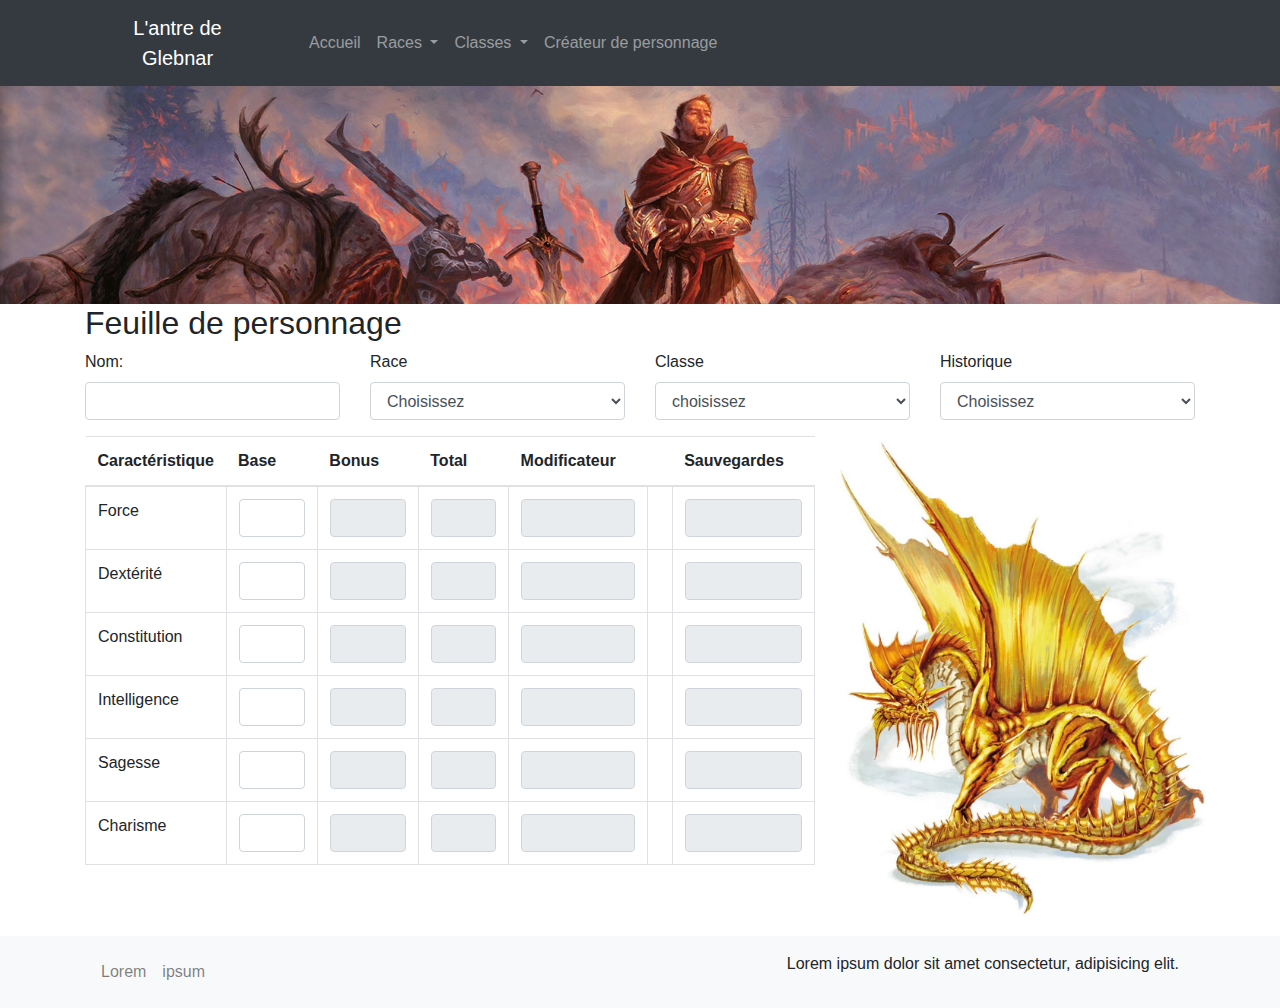
==== V1/sheet.html @ b0649169 "index fini, feuille perso en cour" ====
<!DOCTYPE html>
<html lang="fr">

<head>
    <meta charset="UTF-8">
    <meta name="viewport" content="width=device-width, initial-scale=1.0">
    <title>L'antre de Glebnar</title>
    <link rel="stylesheet" href="https://stackpath.bootstrapcdn.com/bootstrap/4.4.1/css/bootstrap.min.css"
        integrity="sha384-Vkoo8x4CGsO3+Hhxv8T/Q5PaXtkKtu6ug5TOeNV6gBiFeWPGFN9MuhOf23Q9Ifjh" crossorigin="anonymous">
</head>

<body>
    <!-- navigation -->
    <div class="row-fluid navbar navbar-expand-lg navbar-dark bg-dark">
        <div class="container">
            <a href="index.html" class="navbar-brand col-sm-2 text-wrap text-center">L'antre de Glebnar</a>
            <button class="navbar-toggler" type="button" data-toggle="collapse" data-target="#navbarnav"
                aria-controls="navbarnav" aria-expanded="false" aria-label="Toggle navigation">
                <span class="navbar-toggler-icon"></span>
            </button>
            <div class="collapse navbar-collapse col-sm-10" id="navbarnav">
                <div class="navbar-nav">
                    <a href="index.html" class="nav-item nav-link">Accueil</a>
                    <div class="dropdown">
                        <a class="nav-item nav-link dropdown-toggle" href="#" role="button" data-toggle="dropdown"
                            aria-haspopup="true" aria-expanded="false">
                            Races
                        </a>
                        <div class="dropdown-menu bg-dark ">
                            <a class="dropdown-item nav-link" href="#">Elfes</a>
                            <a class="dropdown-item nav-link" href="#">Halfelins</a>
                            <a class="dropdown-item nav-link" href="#">Humains</a>
                            <a class="dropdown-item nav-link" href="#">Nains</a>
                        </div>
                    </div>
                    <div class="dropdown">
                        <a class="nav-item nav-link dropdown-toggle" href="#" role="button" data-toggle="dropdown"
                            aria-haspopup="true" aria-expanded="false">
                            Classes
                        </a>
                        <div class="dropdown-menu bg-dark ">
                            <a class="dropdown-item nav-link" href="#">Clerc</a>
                            <a class="dropdown-item nav-link" href="#">Guerrier</a>
                            <a class="dropdown-item nav-link" href="#">Magicien</a>
                            <a class="dropdown-item nav-link" href="#">Roublard</a>
                        </div>
                    </div>
                    <a href="index.html" class="nav-item nav-link">Créateur de personnage</a>

                </div>
            </div>
        </div>
    </div>
    <!-- --- -->
    <!-- banniere -->
    <div class="row-fluid">
        <img src="src/img/banner.jpg" alt="Banniere" class="img-fluid  p-0">
    </div>
    <!-- ---  -->
    <!-- contenu de page -->
    <div class="container">
        <fieldset>
            <form action="http://bienvu.net/script.php" method="POST">

                <legend class="h2">Feuille de personnage</legend>
                <!-- 1ere ligne Feuille -->
                <div class="row">
                    <div class="form-group col-sm-3">
                        <label for="nom">Nom: </label>
                        <input class="form-control " type="text" name="nom" id="nom">
                    </div>
                    <div class="form-group col-sm-3">
                        <label for="race">Race </label>
                        <select name="race" id="race" class="form-control">
                            <option value="">Choisissez</option>
                            <option value="elfe">Elfe</option>
                            <option value="halfelin">Halfelin</option>
                            <option value="humain">Humain</option>
                            <option value="nain">Nains</option>
                        </select>
                    </div>
                    <div class="form-group col-sm-3">
                        <label for="classe">Classe</label>
                        <select name="classe" id="classe" class="form-control">
                            <option value="">choisissez</option>
                            <option value="clerc">Clerc</option>
                            <option value="guerrier">Guerrier</option>
                            <option value="magicien">Magicien</option>
                            <option value="roublard">Roublard</option>
                        </select>
                    </div>
                    <div class="form-group col-sm-3">
                        <label for="historique">Historique</label>
                        <select name="historique" id="historique" class="form-control">
                            <option value="">Choisissez</option>
                            <option value="acolyte">Acolyte</option>
                            <option value="criminel">Criminel</option>
                            <option value="hero">Héros du peuple</option>
                            <option value="noble">Noble</option>
                            <option value="sage">Sage</option>
                            <option value="soldat">Soldat</option>
                        </select>
                    </div>
                </div>
                <!-- ligne carac + image -->
                <div class="row">
                    <div class="col-sm-12 col-md-8">
                        <table class="table table-responsive-md">
                            <thead>
                                <tr>
                                    <th>Caractéristique</th>
                                    <th>Base</th>
                                    <th>Bonus</th>
                                    <th>Total</th>
                                    <th>Modificateur</th>
                                    <th></th>
                                    <th>Sauvegardes</th>
                                </tr>
                            </thead>
                            <tbody class="table-bordered">
                                <tr>
                                    <td> <label for="for">Force</label> </td>
                                    <td><input type="number" class="form-control p-0 text-center" name="for" id="for">
                                    </td>
                                    <td> <input type="text" class="form-control p-0 text-center" name="bfor" id="bfor"
                                            readonly></td>
                                    <td><input type="text" class="form-control p-0 text-center" name="tfor" id="tfor"
                                            readonly></td>
                                    <td><input type="text" name="mfor" id="mfor" class="form-control p-0 text-center"
                                            readonly></td>
                                    <td></td>
                                    <td><input type="text" class="form-control p-0 text-center" name="sfor" id="sfor"
                                            readonly>
                                        </td>

                                </tr>
                                <tr>
                                    <td> <label for="dex">Dextérité</label></td>
                                    <td><input type="number" name="dex" id="dex" class="form-control p-0 text-center">
                                    </td>
                                    <td><input type="text" class="form-control p-0 text-center" name="bdex" id="bdex"
                                            readonly></td>
                                    <td><input type="text" name="tdex" id="tdex" class="form-control p-0 text-center"
                                            readonly></td>
                                    <td><input type="text" name="mdex" id="mdex" class="form-control p-0 text-center"
                                            readonly></td>
                                            <td></td>
                                            <td><input type="text" class="form-control p-0 text-center" name="sdex" id="sdex"
                                                    readonly>
                                                </td>
                                </tr>
                                <tr>
                                    <td> <label for="con">Constitution</label></td>
                                    <td><input type="number" name="con" id="con" class="form-control p-0 text-center">
                                    </td>
                                    <td><input type="text" class="form-control p-0 text-center" name="bcon" id="bcon"
                                            readonly></td>
                                    <td><input type="text" name="tcon" id="tcon" class="form-control p-0 text-center"
                                            readonly></td>
                                    <td><input type="text" name="mcon" id="mcon" class="form-control p-0 text-center"
                                            readonly></td>
                                            <td></td>
                                            <td><input type="text" class="form-control p-0 text-center" name="scon" id="scon"
                                                    readonly>
                                                </td>
                                </tr>
                                <tr>
                                    <td> <label for="int">Intelligence</label></td>
                                    <td><input type="number" name="int" id="int" class="form-control p-0 text-center">
                                    </td>
                                    <td><input type="text" class="form-control p-0 text-center" name="bint" id="bint"
                                            readonly></td>
                                    <td><input type="text" name="tint" id="tint" class="form-control p-0 text-center"
                                            readonly></td>
                                    <td><input type="text" name="mint" id="mint" class="form-control p-0 text-center"
                                            readonly></td>
                                            <td></td>
                                            <td><input type="text" class="form-control p-0 text-center" name="sint" id="sint"
                                                    readonly>
                                                </td>
                                </tr>
                                <tr>
                                    <td> <label for="sag">Sagesse</label></td>
                                    <td><input type="number" name="sag" id="sag" class="form-control p-0 text-center">
                                    </td>
                                    <td><input type="text" class="form-control p-0 text-center" name="bsag" id="bsag"
                                            readonly></td>
                                    <td><input type="text" name="tsag" id="tsag" class="form-control p-0 text-center"
                                            readonly></td>
                                    <td><input type="text" name="msag" id="msag" class="form-control p-0 text-center"
                                            readonly></td>
                                            <td></td>
                                            <td><input type="text" class="form-control p-0 text-center" name="ssag" id="ssag"
                                                    readonly>
                                                </td>
                                </tr>
                                <tr>
                                    <td> <label for="cha">Charisme</label></td>
                                    <td><input type="number" name="cha" id="cha" class="form-control p-0 text-center">
                                    </td>
                                    <td><input type="text" class="form-control p-0 text-center" name="bcha" id="bcha"
                                            readonly></td>
                                    <td><input type="text" name="tcha" id="tcha" class="form-control p-0 text-center"
                                            readonly></td>
                                    <td><input type="text" name="mcha" id="mcha" class="form-control p-0 text-center"
                                            readonly></td>
                                            <td></td>
                                            <td><input type="text" class="form-control p-0 text-center" name="scha" id="scha"
                                                    readonly>
                                                </td>
                                </tr>
                            </tbody>
                        </table>
                    </div>
                            <div class="d-sm-none d-md-block col-md-4 p-0">
                                <img src="src/img/gold-dragon.jpg" class="img-fluid" alt="illustration de la classe" id="imgclasse">
                            </div>
                </div>
            </form>
        </fieldset>
    </div>
    </div>
    <!-- pied de page -->
    <div class="navbar row-fluid navbar-expand-sm navbar-light bg-light mt-2">
        <div class="container">
            <div class="navbar-nav pl-2">
                <a href="#" class="nav-item nav-link">Lorem</a>
                <a href="#" class="nav-item nav-link">ipsum</a>
            </div>
            <p class=" nav-link text-right">Lorem ipsum dolor sit amet consectetur, adipisicing elit.</p>

        </div>
    </div>
    <!-- ---  -->
    <script src="https://code.jquery.com/jquery-3.4.1.slim.min.js"
        integrity="sha384-J6qa4849blE2+poT4WnyKhv5vZF5SrPo0iEjwBvKU7imGFAV0wwj1yYfoRSJoZ+n"
        crossorigin="anonymous"></script>
    <script src="https://cdn.jsdelivr.net/npm/popper.js@1.16.0/dist/umd/popper.min.js"
        integrity="sha384-Q6E9RHvbIyZFJoft+2mJbHaEWldlvI9IOYy5n3zV9zzTtmI3UksdQRVvoxMfooAo"
        crossorigin="anonymous"></script>
    <script src="https://stackpath.bootstrapcdn.com/bootstrap/4.4.1/js/bootstrap.min.js"
        integrity="sha384-wfSDF2E50Y2D1uUdj0O3uMBJnjuUD4Ih7YwaYd1iqfktj0Uod8GCExl3Og8ifwB6"
        crossorigin="anonymous"></script>
</body>

</html>
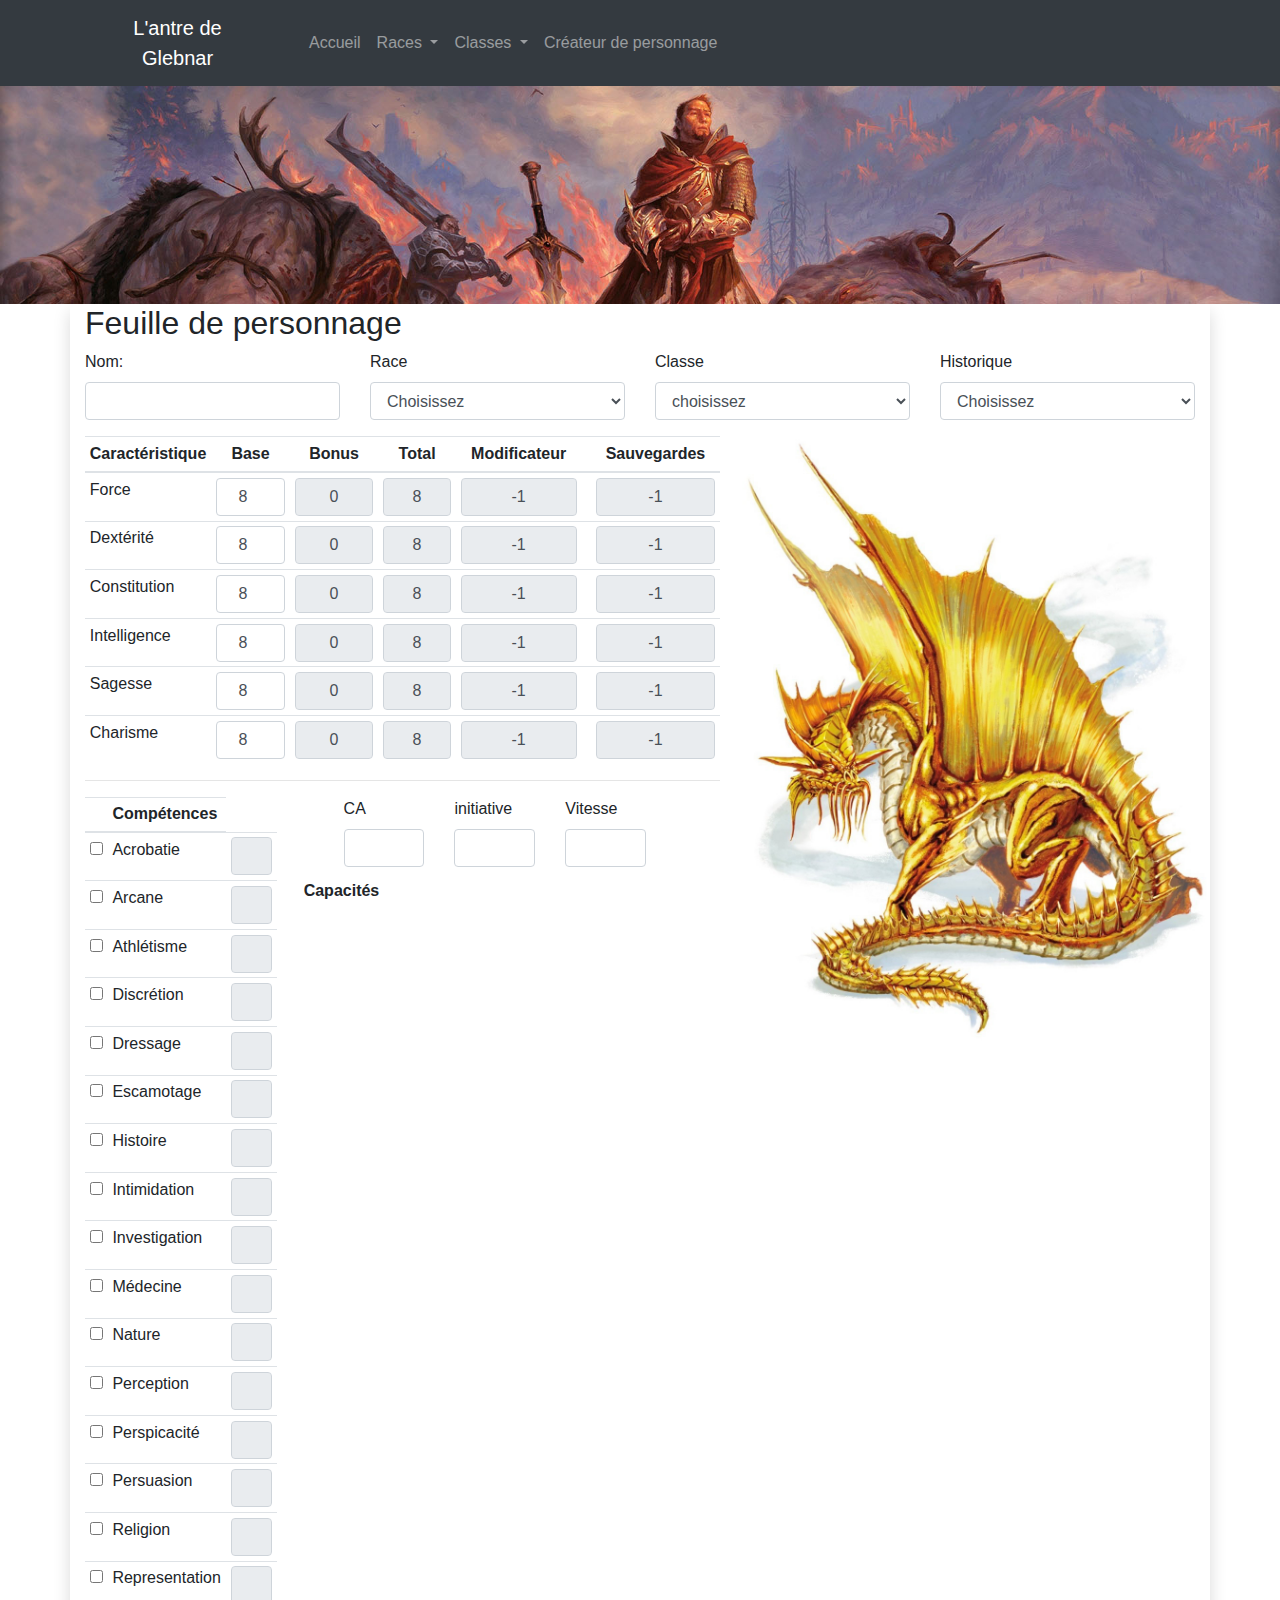
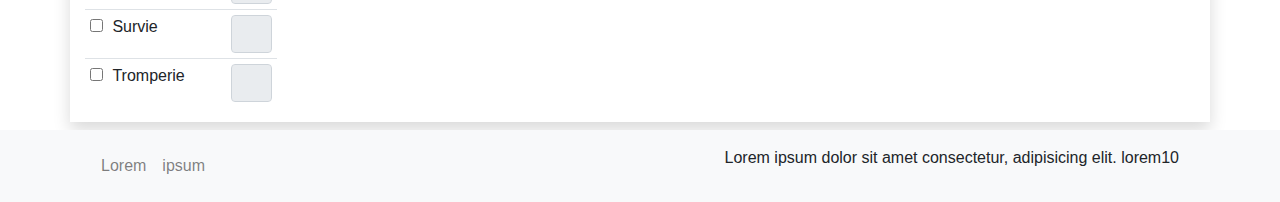
==== commit 112ed54f: "finalisation du formulaire et début d'implémentation du js" ====
--- a/V1/sheet.html
+++ b/V1/sheet.html
@@ -58,12 +58,12 @@
     </div>
     <!-- ---  -->
     <!-- contenu de page -->
-    <div class="container">
+    <div class="container shadow bg-white ">
         <fieldset>
             <form action="http://bienvu.net/script.php" method="POST">
 
                 <legend class="h2">Feuille de personnage</legend>
-                <!-- 1ere ligne Feuille -->
+                <!-- partie supérieur de la Feuille -->
                 <div class="row">
                     <div class="form-group col-sm-3">
                         <label for="nom">Nom: </label>
@@ -102,119 +102,326 @@
                         </select>
                     </div>
                 </div>
-                <!-- ligne carac + image -->
+                <!-- colonne carac  -->
                 <div class="row">
-                    <div class="col-sm-12 col-md-8">
-                        <table class="table table-responsive-md">
+                    <div class="col-sm-12 col-lg-7">
+                        <table class="table table-responsive-lg table-sm">
                             <thead>
                                 <tr>
-                                    <th>Caractéristique</th>
-                                    <th>Base</th>
-                                    <th>Bonus</th>
-                                    <th>Total</th>
-                                    <th>Modificateur</th>
+                                    <th class="text-center">Caractéristique</th>
+                                    <th class="text-center">Base</th>
+                                    <th class="text-center">Bonus</th>
+                                    <th class="text-center">Total</th>
+                                    <th class="text-center">Modificateur</th>
                                     <th></th>
-                                    <th>Sauvegardes</th>
+                                    <th class="text-center">Sauvegardes</th>
                                 </tr>
                             </thead>
-                            <tbody class="table-bordered">
+                            <tbody>
                                 <tr>
                                     <td> <label for="for">Force</label> </td>
-                                    <td><input type="number" class="form-control p-0 text-center" name="for" id="for">
-                                    </td>
-                                    <td> <input type="text" class="form-control p-0 text-center" name="bfor" id="bfor"
-                                            readonly></td>
-                                    <td><input type="text" class="form-control p-0 text-center" name="tfor" id="tfor"
-                                            readonly></td>
-                                    <td><input type="text" name="mfor" id="mfor" class="form-control p-0 text-center"
-                                            readonly></td>
-                                    <td></td>
-                                    <td><input type="text" class="form-control p-0 text-center" name="sfor" id="sfor"
-                                            readonly>
-                                        </td>
+                                    <td><input type="number" class="form-control p-0 text-center" name="for" id="carac1">
+                                    </td>
+                                    <td> <input type="text" class="form-control p-0 text-center" name="bfor" id="carac11"
+                                            readonly></td>
+                                    <td><input type="text" class="form-control p-0 text-center" name="tfor" id="carac21"
+                                            readonly></td>
+                                    <td><input type="text" name="mfor" id="carac31" class="form-control p-0 text-center"
+                                            readonly></td>
+                                    <td></td>
+                                    <td><input type="text" class="form-control p-0 text-center" name="sfor" id="carac41"
+                                            readonly>
+                                    </td>
 
                                 </tr>
                                 <tr>
                                     <td> <label for="dex">Dextérité</label></td>
-                                    <td><input type="number" name="dex" id="dex" class="form-control p-0 text-center">
-                                    </td>
-                                    <td><input type="text" class="form-control p-0 text-center" name="bdex" id="bdex"
-                                            readonly></td>
-                                    <td><input type="text" name="tdex" id="tdex" class="form-control p-0 text-center"
-                                            readonly></td>
-                                    <td><input type="text" name="mdex" id="mdex" class="form-control p-0 text-center"
-                                            readonly></td>
-                                            <td></td>
-                                            <td><input type="text" class="form-control p-0 text-center" name="sdex" id="sdex"
-                                                    readonly>
-                                                </td>
+                                    <td><input type="number" name="dex" id="carac2" class="form-control p-0 text-center">
+                                    </td>
+                                    <td><input type="text" class="form-control p-0 text-center" name="bdex" id="carac12"
+                                            readonly></td>
+                                    <td><input type="text" name="tdex" id="carac22" class="form-control p-0 text-center"
+                                            readonly></td>
+                                    <td><input type="text" name="mdex" id="carac32" class="form-control p-0 text-center"
+                                            readonly></td>
+                                    <td></td>
+                                    <td><input type="text" class="form-control p-0 text-center" name="sdex" id="carac42"
+                                            readonly>
+                                    </td>
                                 </tr>
                                 <tr>
                                     <td> <label for="con">Constitution</label></td>
-                                    <td><input type="number" name="con" id="con" class="form-control p-0 text-center">
-                                    </td>
-                                    <td><input type="text" class="form-control p-0 text-center" name="bcon" id="bcon"
-                                            readonly></td>
-                                    <td><input type="text" name="tcon" id="tcon" class="form-control p-0 text-center"
-                                            readonly></td>
-                                    <td><input type="text" name="mcon" id="mcon" class="form-control p-0 text-center"
-                                            readonly></td>
-                                            <td></td>
-                                            <td><input type="text" class="form-control p-0 text-center" name="scon" id="scon"
-                                                    readonly>
-                                                </td>
+                                    <td><input type="number" name="con" id="carac3" class="form-control p-0 text-center">
+                                    </td>
+                                    <td><input type="text" class="form-control p-0 text-center" name="bcon" id="carac13"
+                                            readonly></td>
+                                    <td><input type="text" name="tcon" id="carac23" class="form-control p-0 text-center"
+                                            readonly></td>
+                                    <td><input type="text" name="mcon" id="carac33" class="form-control p-0 text-center"
+                                            readonly></td>
+                                    <td></td>
+                                    <td><input type="text" class="form-control p-0 text-center" name="scon" id="carac43"
+                                            readonly>
+                                    </td>
                                 </tr>
                                 <tr>
                                     <td> <label for="int">Intelligence</label></td>
-                                    <td><input type="number" name="int" id="int" class="form-control p-0 text-center">
-                                    </td>
-                                    <td><input type="text" class="form-control p-0 text-center" name="bint" id="bint"
-                                            readonly></td>
-                                    <td><input type="text" name="tint" id="tint" class="form-control p-0 text-center"
-                                            readonly></td>
-                                    <td><input type="text" name="mint" id="mint" class="form-control p-0 text-center"
-                                            readonly></td>
-                                            <td></td>
-                                            <td><input type="text" class="form-control p-0 text-center" name="sint" id="sint"
-                                                    readonly>
-                                                </td>
+                                    <td><input type="number" name="int" id="carac4" class="form-control p-0 text-center">
+                                    </td>
+                                    <td><input type="text" class="form-control p-0 text-center" name="bint" id="carac14"
+                                            readonly></td>
+                                    <td><input type="text" name="tint" id="carac24" class="form-control p-0 text-center"
+                                            readonly></td>
+                                    <td><input type="text" name="mint" id="carac34" class="form-control p-0 text-center"
+                                            readonly></td>
+                                    <td></td>
+                                    <td><input type="text" class="form-control p-0 text-center" name="sint" id="carac44"
+                                            readonly>
+                                    </td>
                                 </tr>
                                 <tr>
                                     <td> <label for="sag">Sagesse</label></td>
-                                    <td><input type="number" name="sag" id="sag" class="form-control p-0 text-center">
-                                    </td>
-                                    <td><input type="text" class="form-control p-0 text-center" name="bsag" id="bsag"
-                                            readonly></td>
-                                    <td><input type="text" name="tsag" id="tsag" class="form-control p-0 text-center"
-                                            readonly></td>
-                                    <td><input type="text" name="msag" id="msag" class="form-control p-0 text-center"
-                                            readonly></td>
-                                            <td></td>
-                                            <td><input type="text" class="form-control p-0 text-center" name="ssag" id="ssag"
-                                                    readonly>
-                                                </td>
+                                    <td><input type="number" name="sag" id="carac5" class="form-control p-0 text-center">
+                                    </td>
+                                    <td><input type="text" class="form-control p-0 text-center" name="bsag" id="carac15"
+                                            readonly></td>
+                                    <td><input type="text" name="tsag" id="carac25" class="form-control p-0 text-center"
+                                            readonly></td>
+                                    <td><input type="text" name="msag" id="carac35" class="form-control p-0 text-center"
+                                            readonly></td>
+                                    <td></td>
+                                    <td><input type="text" class="form-control p-0 text-center" name="ssag" id="carac45"
+                                            readonly>
+                                    </td>
                                 </tr>
                                 <tr>
                                     <td> <label for="cha">Charisme</label></td>
-                                    <td><input type="number" name="cha" id="cha" class="form-control p-0 text-center">
-                                    </td>
-                                    <td><input type="text" class="form-control p-0 text-center" name="bcha" id="bcha"
-                                            readonly></td>
-                                    <td><input type="text" name="tcha" id="tcha" class="form-control p-0 text-center"
-                                            readonly></td>
-                                    <td><input type="text" name="mcha" id="mcha" class="form-control p-0 text-center"
-                                            readonly></td>
-                                            <td></td>
-                                            <td><input type="text" class="form-control p-0 text-center" name="scha" id="scha"
-                                                    readonly>
-                                                </td>
-                                </tr>
+                                    <td><input type="number" name="cha" id="carac6" class="form-control p-0 text-center">
+                                    </td>
+                                    <td><input type="text" class="form-control p-0 text-center" name="bcha" id="carac16"
+                                            readonly></td>
+                                    <td><input type="text" name="tcha" id="carac26" class="form-control p-0 text-center"
+                                            readonly></td>
+                                    <td><input type="text" name="mcha" id="carac36" class="form-control p-0 text-center"
+                                            readonly></td>
+                                    <td></td>
+                                    <td><input type="text" class="form-control p-0 text-center" name="scha" id="carac46"
+                                            readonly>
+                                    </td>
+                                </tr>
+
                             </tbody>
                         </table>
-                    </div>
-                            <div class="d-sm-none d-md-block col-md-4 p-0">
-                                <img src="src/img/gold-dragon.jpg" class="img-fluid" alt="illustration de la classe" id="imgclasse">
+                        <hr>
+                        <!-- partie inférieur de la feuille  -->
+                        <div class="row">
+                            <div class="col-sm-6 col-md-4">
+                                <!-- -------------------------tableau des compétences--------------------  -->
+                                <table class="table table-sm ">
+                                    <thead>
+                                        <tr>
+                                            <th></th>
+                                            <th>Compétences</th>
+                                        </tr>
+                                    </thead>
+                                    <tbody>
+                                        <tr>
+                                            <td><input type="checkbox" name="acro" id="comp1"onclick="FCheckComp(1)"></td>
+                                            <td><label for="acro">Acrobatie</label></td>
+                                            <td><input type="text" name="vacro" id="vcomp1"
+                                                    class=" form-control text-center " readonly></td>
+                                        </tr>
+                                        <tr>
+                                            <td><input type="checkbox" name="arc" id="comp2"onclick="FCheckComp(2)"></td>
+                                            <td><label for="acro">Arcane</label></td>
+                                            <td><input type="text" name="varc" id="vcomp2"
+                                                    class=" form-control text-center " readonly></td>
+                                        </tr>
+                                        <tr>
+                                            <td><input type="checkbox" name="ath" id="comp3"onclick="FCheckComp(3)"></td>
+                                            <td><label for="acro">Athlétisme</label>
+                                            </td>
+                                            <td><input type="text" name="vath" id="vcomp3"
+                                                    class=" form-control text-center " readonly></td>
+                                        </tr>
+                                        <tr>
+                                            <td>
+                                                <input type="checkbox" name="dis" id="comp4"onclick="FCheckComp(4)"></td>
+                                            <td>
+                                                <label for="acro">Discrétion</label>
+                                            </td>
+                                            <td><input type="text" name="vdis" id="vcomp4"
+                                                    class=" form-control text-center " readonly></td>
+                                        </tr>
+                                        <tr>
+                                            <td>
+                                                <input type="checkbox" name="dre" id="comp5"onclick="FCheckComp(5)"></td>
+                                            <td>
+                                                <label for="acro">Dressage</label>
+                                            </td>
+                                            <td><input type="text" name="vdre" id="vcomp5"
+                                                    class=" form-control text-center " readonly></td>
+                                        </tr>
+                                        <tr>
+                                            <td>
+                                                <input type="checkbox" name="esc" id="comp6"onclick="FCheckComp(6)"></td>
+                                            <td>
+                                                <label for="acro">Escamotage</label>
+                                            </td>
+                                            <td><input type="text" name="vesc" id="vcomp6"
+                                                    class=" form-control text-center " readonly></td>
+                                        </tr>
+                                        <tr>
+                                            <td>
+                                                <input type="checkbox" name="his" id="comp7"onclick="FCheckComp(7)"></td>
+                                            <td>
+                                                <label for="acro">Histoire</label>
+                                            </td>
+                                            <td><input type="text" name="vhis" id="vcomp7"
+                                                    class=" form-control text-center " readonly></td>
+                                        </tr>
+                                        <tr>
+                                            <td>
+                                                <input type="checkbox" name="inti" id="comp8"onclick="FCheckComp(8)"></td>
+                                            <td>
+                                                <label for="acro">Intimidation</label>
+                                            </td>
+                                            <td><input type="text" name="vinti" id="vcomp8"
+                                                    class=" form-control text-center " readonly></td>
+                                        </tr>
+                                        <tr>
+                                            <td>
+                                                <input type="checkbox" name="inv" id="comp9"onclick="FCheckComp(9)"></td>
+                                            <td>
+                                                <label for="acro">Investigation</label>
+                                            </td>
+                                            <td><input type="text" name="vinv" id="vcomp9"
+                                                    class=" form-control text-center" readonly></td>
+                                        </tr>
+                                        <tr>
+                                            <td>
+                                                <input type="checkbox" name="med" id="comp10"onclick="FCheckComp(10)"></td>
+                                            <td>
+                                                <label for="acro">Médecine</label>
+                                            </td>
+                                            <td><input type="text" name="vmed" id="vcomp10"
+                                                    class=" form-control text-center"  readonly></td>
+                                        </tr>
+                                        <tr>
+                                            <td>
+                                                <input type="checkbox" name="nat" id="comp11"onclick="FCheckComp(11)"></td>
+                                            <td>
+                                                <label for="acro">Nature</label>
+                                            </td>
+                                            <td><input type="text" name="vnat" id="vcomp11"
+                                                    class=" form-control text-center " readonly></td>
+                                        </tr>
+                                        <tr>
+                                            <td>
+                                                <input type="checkbox" name="perc" id="comp12" onclick="FCheckComp(12)"></td>
+                                            <td>
+                                                <label for="acro">Perception</label>
+                                            </td>
+                                            <td><input type="text" name="vperc" id="vcomp12"
+                                                    class=" form-control text-center" readonly></td>
+                                        </tr>
+                                        <tr>
+                                            <td>
+                                                <input type="checkbox" name="persp" id="comp13"onclick="FCheckComp(13)"></td>
+                                            <td>
+                                                <label for="acro">Perspicacité</label>
+                                            </td>
+                                            <td><input type="text" name="vpersp" id="vcomp13"
+                                                    class=" form-control text-center" readonly></td>
+                                        </tr>
+                                        <tr>
+                                            <td>
+                                                <input type="checkbox" name="persu" id="comp14" onclick="FCheckComp(14)"></td>
+                                            <td>
+                                                <label for="acro">Persuasion</label>
+                                            </td>
+                                            <td><input type="text" name="vpersu" id="vcomp14"
+                                                    class=" form-control text-center" readonly></td>
+                                        </tr>
+                                        <tr>
+                                            <td>
+                                                <input type="checkbox" name="rel" id="comp15"onclick="FCheckComp(15)"></td>
+                                            <td>
+                                                <label for="acro">Religion</label>
+                                            </td>
+                                            <td><input type="text" name="vrel" id="vcomp15"
+                                                    class=" form-control text-center" readonly></td>
+                                        </tr>
+                                        <tr>
+                                            <td>
+                                                <input type="checkbox" name="rep" id="comp16"onclick="FCheckComp(16)"></td>
+                                            <td>
+                                                <label for="acro">Representation</label>
+                                            </td>
+                                            <td><input type="text" name="vrep" id="vcomp16"
+                                                    class=" form-control text-center " readonly></td>
+                                        </tr>
+                                        <tr>
+                                            <td>
+                                                <input type="checkbox" name="sur" id="comp17" onclick="FCheckComp(17)"></td>
+                                            <td>
+                                                <label for="acro">Survie</label>
+                                            </td>
+                                            <td><input type="text" name="vsur" id="vcomp17"
+                                                    class=" form-control text-center" readonly></td>
+                                        </tr>
+                                        <tr>
+                                            <td>
+                                                <input type="checkbox" name="tro" id="comp18"onclick="FCheckComp(18)"></td>
+                                            <td>
+                                                <label for="acro">Tromperie</label>
+                                            </td>
+                                            <td><input type="text" name="vtro" id="vcomp18"
+                                                    class=" form-control text-center" readonly></td>
+                                        </tr>
+                                    </tbody>
+                                </table>
                             </div>
+                            <!-- ------------------------CA/init/V -------------------- -->
+                            <div class="col-sm-8">
+                                <div class="row">
+                                    <div class="d-none d-md-block col-md-1"></div>
+                                    <div class="col-sm-3">
+                                        <label for="CA">CA</label>
+                                        <input type="text" name="CA" id="CA" class="form-control">
+                                    </div>
+                                    <div class="col-sm-3">
+                                        <label for="initiative" class="text-center">initiative</label>
+                                        <input type="text" name="initiative" id="initiative" class="form-control">
+                                    </div>
+                                    <div class="col-sm-3">
+                                        <label for="vitesse">Vitesse</label>
+                                        <input type="text" name="vitesse" id="vitesse" class="form-control">
+                                    </div>
+                                </div>
+                                <!-- Capacités---------------------------------------------------  -->
+                                <div class="row">
+                                    <table class="table table-borderless">
+                                        <thead>
+                                            <tr>
+                                                <th>Capacités</th>
+                                            </tr>
+                                        </thead>
+                                        <tbody>
+                                            <tr>
+                                                <td><div id=desccapa></div></td>
+                                            </tr>
+                                        </tbody>
+
+                                    </table>
+                                </div>
+                            </div>
+                        </div>
+                    </div>
+                    <!-- image colonne de droite  -->
+                    <div class="d-none d-lg-block col-lg-5 p-0">
+                        <img src="src/img/gold-dragon.jpg" class="img-fluid" alt="illustration de la classe" id="imgclasse">
+                    </div>
                 </div>
             </form>
         </fieldset>
@@ -227,7 +434,7 @@
                 <a href="#" class="nav-item nav-link">Lorem</a>
                 <a href="#" class="nav-item nav-link">ipsum</a>
             </div>
-            <p class=" nav-link text-right">Lorem ipsum dolor sit amet consectetur, adipisicing elit.</p>
+            <p class=" nav-link text-right">Lorem ipsum dolor sit amet consectetur, adipisicing elit. lorem10 </p>
 
         </div>
     </div>
@@ -241,6 +448,7 @@
     <script src="https://stackpath.bootstrapcdn.com/bootstrap/4.4.1/js/bootstrap.min.js"
         integrity="sha384-wfSDF2E50Y2D1uUdj0O3uMBJnjuUD4Ih7YwaYd1iqfktj0Uod8GCExl3Og8ifwB6"
         crossorigin="anonymous"></script>
+        <script src="src/js/sheet.js"></script>
 </body>
 
 </html>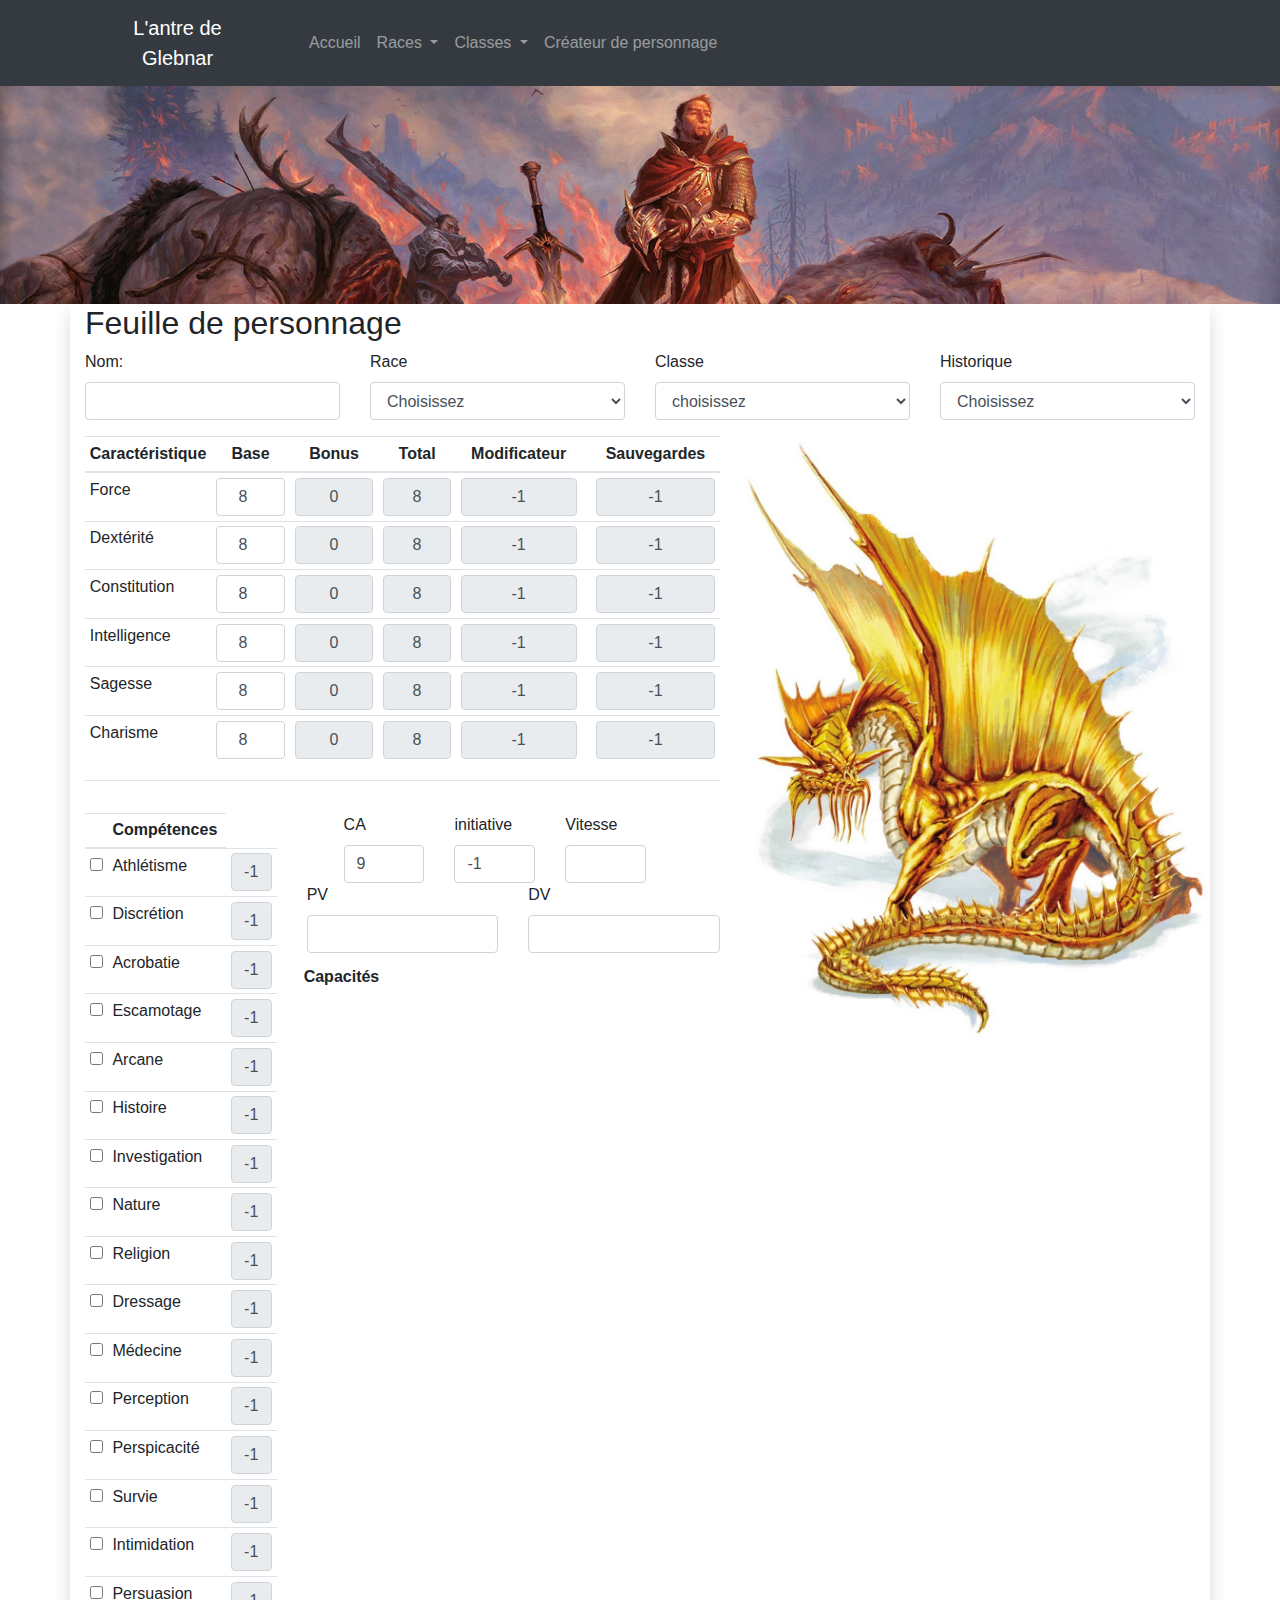
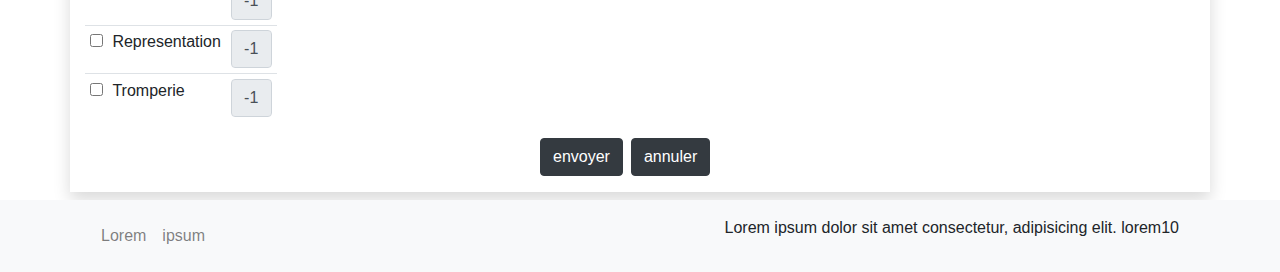
==== commit af1481f3: "fin du js pour le formulaire et début de css" ====
--- a/V1/sheet.html
+++ b/V1/sheet.html
@@ -7,6 +7,7 @@
     <title>L'antre de Glebnar</title>
     <link rel="stylesheet" href="https://stackpath.bootstrapcdn.com/bootstrap/4.4.1/css/bootstrap.min.css"
         integrity="sha384-Vkoo8x4CGsO3+Hhxv8T/Q5PaXtkKtu6ug5TOeNV6gBiFeWPGFN9MuhOf23Q9Ifjh" crossorigin="anonymous">
+    <link rel="stylesheet" href="src/css/style.css">
 </head>
 
 <body>
@@ -26,7 +27,7 @@
                             aria-haspopup="true" aria-expanded="false">
                             Races
                         </a>
-                        <div class="dropdown-menu bg-dark ">
+                        <div class="dropdown-menu bg-dark">
                             <a class="dropdown-item nav-link" href="#">Elfes</a>
                             <a class="dropdown-item nav-link" href="#">Halfelins</a>
                             <a class="dropdown-item nav-link" href="#">Humains</a>
@@ -45,7 +46,7 @@
                             <a class="dropdown-item nav-link" href="#">Roublard</a>
                         </div>
                     </div>
-                    <a href="index.html" class="nav-item nav-link">Créateur de personnage</a>
+                    <a href="sheet.html" class="nav-item nav-link">Créateur de personnage</a>
 
                 </div>
             </div>
@@ -59,8 +60,8 @@
     <!-- ---  -->
     <!-- contenu de page -->
     <div class="container shadow bg-white ">
-        <fieldset>
-            <form action="http://bienvu.net/script.php" method="POST">
+        <form action="http://bienvu.net/script.php" method="POST">
+            <fieldset>
 
                 <legend class="h2">Feuille de personnage</legend>
                 <!-- partie supérieur de la Feuille -->
@@ -120,10 +121,11 @@
                             <tbody>
                                 <tr>
                                     <td> <label for="for">Force</label> </td>
-                                    <td><input type="number" class="form-control p-0 text-center" name="for" id="carac1">
-                                    </td>
-                                    <td> <input type="text" class="form-control p-0 text-center" name="bfor" id="carac11"
-                                            readonly></td>
+                                    <td><input type="number" class="form-control p-0 text-center" name="for"
+                                            id="carac1">
+                                    </td>
+                                    <td> <input type="text" class="form-control p-0 text-center" name="bfor"
+                                            id="carac11" readonly></td>
                                     <td><input type="text" class="form-control p-0 text-center" name="tfor" id="carac21"
                                             readonly></td>
                                     <td><input type="text" name="mfor" id="carac31" class="form-control p-0 text-center"
@@ -136,7 +138,8 @@
                                 </tr>
                                 <tr>
                                     <td> <label for="dex">Dextérité</label></td>
-                                    <td><input type="number" name="dex" id="carac2" class="form-control p-0 text-center">
+                                    <td><input type="number" name="dex" id="carac2"
+                                            class="form-control p-0 text-center">
                                     </td>
                                     <td><input type="text" class="form-control p-0 text-center" name="bdex" id="carac12"
                                             readonly></td>
@@ -151,7 +154,8 @@
                                 </tr>
                                 <tr>
                                     <td> <label for="con">Constitution</label></td>
-                                    <td><input type="number" name="con" id="carac3" class="form-control p-0 text-center">
+                                    <td><input type="number" name="con" id="carac3"
+                                            class="form-control p-0 text-center">
                                     </td>
                                     <td><input type="text" class="form-control p-0 text-center" name="bcon" id="carac13"
                                             readonly></td>
@@ -166,7 +170,8 @@
                                 </tr>
                                 <tr>
                                     <td> <label for="int">Intelligence</label></td>
-                                    <td><input type="number" name="int" id="carac4" class="form-control p-0 text-center">
+                                    <td><input type="number" name="int" id="carac4"
+                                            class="form-control p-0 text-center">
                                     </td>
                                     <td><input type="text" class="form-control p-0 text-center" name="bint" id="carac14"
                                             readonly></td>
@@ -181,7 +186,8 @@
                                 </tr>
                                 <tr>
                                     <td> <label for="sag">Sagesse</label></td>
-                                    <td><input type="number" name="sag" id="carac5" class="form-control p-0 text-center">
+                                    <td><input type="number" name="sag" id="carac5"
+                                            class="form-control p-0 text-center">
                                     </td>
                                     <td><input type="text" class="form-control p-0 text-center" name="bsag" id="carac15"
                                             readonly></td>
@@ -196,7 +202,8 @@
                                 </tr>
                                 <tr>
                                     <td> <label for="cha">Charisme</label></td>
-                                    <td><input type="number" name="cha" id="carac6" class="form-control p-0 text-center">
+                                    <td><input type="number" name="cha" id="carac6"
+                                            class="form-control p-0 text-center">
                                     </td>
                                     <td><input type="text" class="form-control p-0 text-center" name="bcha" id="carac16"
                                             readonly></td>
@@ -215,6 +222,9 @@
                         <hr>
                         <!-- partie inférieur de la feuille  -->
                         <div class="row">
+                            <p class="text-danger mx-4" id="msgcomp"></p>
+                        </div>
+                        <div class="row">
                             <div class="col-sm-6 col-md-4">
                                 <!-- -------------------------tableau des compétences--------------------  -->
                                 <table class="table table-sm ">
@@ -226,155 +236,174 @@
                                     </thead>
                                     <tbody>
                                         <tr>
-                                            <td><input type="checkbox" name="acro" id="comp1"onclick="FCheckComp(1)"></td>
+                                            <td><input type="checkbox" name="ath" id="comp1" onclick="FCheckComp()">
+                                            </td>
+                                            <td><label for="ath">Athlétisme</label>
+                                            </td>
+                                            <td><input type="text" name="vath" id="vcomp1"
+                                                    class=" form-control text-center " readonly></td>
+                                        </tr>
+                                        <tr>
+                                            <td>
+                                                <input type="checkbox" name="dis" id="comp2" onclick="FCheckComp()">
+                                            </td>
+                                            <td>
+                                                <label for="dis">Discrétion</label>
+                                            </td>
+                                            <td><input type="text" name="vdis" id="vcomp2"
+                                                    class=" form-control text-center " readonly></td>
+                                        </tr>
+                                        <tr>
+                                            <td><input type="checkbox" name="acro" id="comp3" onclick="FCheckComp()">
+                                            </td>
                                             <td><label for="acro">Acrobatie</label></td>
-                                            <td><input type="text" name="vacro" id="vcomp1"
-                                                    class=" form-control text-center " readonly></td>
-                                        </tr>
-                                        <tr>
-                                            <td><input type="checkbox" name="arc" id="comp2"onclick="FCheckComp(2)"></td>
-                                            <td><label for="acro">Arcane</label></td>
-                                            <td><input type="text" name="varc" id="vcomp2"
-                                                    class=" form-control text-center " readonly></td>
-                                        </tr>
-                                        <tr>
-                                            <td><input type="checkbox" name="ath" id="comp3"onclick="FCheckComp(3)"></td>
-                                            <td><label for="acro">Athlétisme</label>
-                                            </td>
-                                            <td><input type="text" name="vath" id="vcomp3"
-                                                    class=" form-control text-center " readonly></td>
-                                        </tr>
-                                        <tr>
-                                            <td>
-                                                <input type="checkbox" name="dis" id="comp4"onclick="FCheckComp(4)"></td>
-                                            <td>
-                                                <label for="acro">Discrétion</label>
-                                            </td>
-                                            <td><input type="text" name="vdis" id="vcomp4"
-                                                    class=" form-control text-center " readonly></td>
-                                        </tr>
-                                        <tr>
-                                            <td>
-                                                <input type="checkbox" name="dre" id="comp5"onclick="FCheckComp(5)"></td>
-                                            <td>
-                                                <label for="acro">Dressage</label>
-                                            </td>
-                                            <td><input type="text" name="vdre" id="vcomp5"
-                                                    class=" form-control text-center " readonly></td>
-                                        </tr>
-                                        <tr>
-                                            <td>
-                                                <input type="checkbox" name="esc" id="comp6"onclick="FCheckComp(6)"></td>
-                                            <td>
-                                                <label for="acro">Escamotage</label>
-                                            </td>
-                                            <td><input type="text" name="vesc" id="vcomp6"
-                                                    class=" form-control text-center " readonly></td>
-                                        </tr>
-                                        <tr>
-                                            <td>
-                                                <input type="checkbox" name="his" id="comp7"onclick="FCheckComp(7)"></td>
-                                            <td>
-                                                <label for="acro">Histoire</label>
-                                            </td>
-                                            <td><input type="text" name="vhis" id="vcomp7"
-                                                    class=" form-control text-center " readonly></td>
-                                        </tr>
-                                        <tr>
-                                            <td>
-                                                <input type="checkbox" name="inti" id="comp8"onclick="FCheckComp(8)"></td>
-                                            <td>
-                                                <label for="acro">Intimidation</label>
-                                            </td>
-                                            <td><input type="text" name="vinti" id="vcomp8"
-                                                    class=" form-control text-center " readonly></td>
-                                        </tr>
-                                        <tr>
-                                            <td>
-                                                <input type="checkbox" name="inv" id="comp9"onclick="FCheckComp(9)"></td>
-                                            <td>
-                                                <label for="acro">Investigation</label>
-                                            </td>
-                                            <td><input type="text" name="vinv" id="vcomp9"
-                                                    class=" form-control text-center" readonly></td>
-                                        </tr>
-                                        <tr>
-                                            <td>
-                                                <input type="checkbox" name="med" id="comp10"onclick="FCheckComp(10)"></td>
-                                            <td>
-                                                <label for="acro">Médecine</label>
-                                            </td>
-                                            <td><input type="text" name="vmed" id="vcomp10"
-                                                    class=" form-control text-center"  readonly></td>
-                                        </tr>
-                                        <tr>
-                                            <td>
-                                                <input type="checkbox" name="nat" id="comp11"onclick="FCheckComp(11)"></td>
-                                            <td>
-                                                <label for="acro">Nature</label>
-                                            </td>
-                                            <td><input type="text" name="vnat" id="vcomp11"
-                                                    class=" form-control text-center " readonly></td>
-                                        </tr>
-                                        <tr>
-                                            <td>
-                                                <input type="checkbox" name="perc" id="comp12" onclick="FCheckComp(12)"></td>
-                                            <td>
-                                                <label for="acro">Perception</label>
+                                            <td><input type="text" name="vacro" id="vcomp3"
+                                                    class=" form-control text-center " readonly></td>
+                                        </tr>
+                                        <tr>
+                                            <td>
+                                                <input type="checkbox" name="esc" id="comp4" onclick="FCheckComp()">
+                                            </td>
+                                            <td>
+                                                <label for="esc">Escamotage</label>
+                                            </td>
+                                            <td><input type="text" name="vesc" id="vcomp4"
+                                                    class=" form-control text-center " readonly></td>
+                                        </tr>
+                                        <tr>
+                                            <td><input type="checkbox" name="arc" id="comp5" onclick="FCheckComp()">
+                                            </td>
+                                            <td><label for="arc">Arcane</label></td>
+                                            <td><input type="text" name="varc" id="vcomp5"
+                                                    class=" form-control text-center " readonly></td>
+                                        </tr>
+                                        <tr>
+                                            <td>
+                                                <input type="checkbox" name="his" id="comp6" onclick="FCheckComp()">
+                                            </td>
+                                            <td>
+                                                <label for="his">Histoire</label>
+                                            </td>
+                                            <td><input type="text" name="vhis" id="vcomp6"
+                                                    class=" form-control text-center " readonly></td>
+                                        </tr>
+                                        <tr>
+                                            <td>
+                                                <input type="checkbox" name="inv" id="comp7" onclick="FCheckComp()">
+                                            </td>
+                                            <td>
+                                                <label for="inv">Investigation</label>
+                                            </td>
+                                            <td><input type="text" name="vinv" id="vcomp7"
+                                                    class=" form-control text-center " readonly></td>
+                                        </tr>
+                                        <tr>
+                                        <tr>
+                                            <td>
+                                                <input type="checkbox" name="nat" id="comp8" onclick="FCheckComp()">
+                                            </td>
+                                            <td>
+                                                <label for="nat">Nature</label>
+                                            </td>
+                                            <td><input type="text" name="vnat" id="vcomp8"
+                                                    class=" form-control text-center " readonly></td>
+                                        </tr>
+                                        <tr>
+                                            <td>
+                                                <input type="checkbox" name="rel" id="comp9" onclick="FCheckComp()">
+                                            </td>
+                                            <td>
+                                                <label for="rel">Religion</label>
+                                            </td>
+                                            <td><input type="text" name="vrel" id="vcomp9"
+                                                    class=" form-control text-center" readonly></td>
+                                        </tr>
+                                        <tr>
+                                            <td>
+                                                <input type="checkbox" name="dre" id="comp10" onclick="FCheckComp()">
+                                            </td>
+                                            <td>
+                                                <label for="dre">Dressage</label>
+                                            </td>
+                                            <td><input type="text" name="vdre" id="vcomp10"
+                                                    class=" form-control text-center " readonly></td>
+                                        </tr>
+                                        <tr>
+                                            <td>
+                                                <input type="checkbox" name="med" id="comp11" onclick="FCheckComp()">
+                                            </td>
+                                            <td>
+                                                <label for="med">Médecine</label>
+                                            </td>
+                                            <td><input type="text" name="vmed" id="vcomp11"
+                                                    class=" form-control text-center" readonly></td>
+                                        </tr>
+                                        <tr>
+                                            <td>
+                                                <input type="checkbox" name="perc" id="comp12" onclick="FCheckComp()">
+                                            </td>
+                                            <td>
+                                                <label for="perc">Perception</label>
                                             </td>
                                             <td><input type="text" name="vperc" id="vcomp12"
                                                     class=" form-control text-center" readonly></td>
                                         </tr>
                                         <tr>
                                             <td>
-                                                <input type="checkbox" name="persp" id="comp13"onclick="FCheckComp(13)"></td>
-                                            <td>
-                                                <label for="acro">Perspicacité</label>
+                                                <input type="checkbox" name="persp" id="comp13" onclick="FCheckComp()">
+                                            </td>
+                                            <td>
+                                                <label for="persp">Perspicacité</label>
                                             </td>
                                             <td><input type="text" name="vpersp" id="vcomp13"
                                                     class=" form-control text-center" readonly></td>
                                         </tr>
                                         <tr>
                                             <td>
-                                                <input type="checkbox" name="persu" id="comp14" onclick="FCheckComp(14)"></td>
-                                            <td>
-                                                <label for="acro">Persuasion</label>
-                                            </td>
-                                            <td><input type="text" name="vpersu" id="vcomp14"
-                                                    class=" form-control text-center" readonly></td>
-                                        </tr>
-                                        <tr>
-                                            <td>
-                                                <input type="checkbox" name="rel" id="comp15"onclick="FCheckComp(15)"></td>
-                                            <td>
-                                                <label for="acro">Religion</label>
-                                            </td>
-                                            <td><input type="text" name="vrel" id="vcomp15"
-                                                    class=" form-control text-center" readonly></td>
-                                        </tr>
-                                        <tr>
-                                            <td>
-                                                <input type="checkbox" name="rep" id="comp16"onclick="FCheckComp(16)"></td>
-                                            <td>
-                                                <label for="acro">Representation</label>
-                                            </td>
-                                            <td><input type="text" name="vrep" id="vcomp16"
-                                                    class=" form-control text-center " readonly></td>
-                                        </tr>
-                                        <tr>
-                                            <td>
-                                                <input type="checkbox" name="sur" id="comp17" onclick="FCheckComp(17)"></td>
-                                            <td>
-                                                <label for="acro">Survie</label>
-                                            </td>
-                                            <td><input type="text" name="vsur" id="vcomp17"
-                                                    class=" form-control text-center" readonly></td>
-                                        </tr>
-                                        <tr>
-                                            <td>
-                                                <input type="checkbox" name="tro" id="comp18"onclick="FCheckComp(18)"></td>
-                                            <td>
-                                                <label for="acro">Tromperie</label>
+                                                <input type="checkbox" name="sur" id="comp14" onclick="FCheckComp()">
+                                            </td>
+                                            <td>
+                                                <label for="sur">Survie</label>
+                                            </td>
+                                            <td><input type="text" name="vsur" id="vcomp14"
+                                                    class=" form-control text-center" readonly></td>
+                                        </tr>
+                                        <tr>
+                                            <td>
+                                                <input type="checkbox" name="inti" id="comp15" onclick="FCheckComp()">
+                                            </td>
+                                            <td>
+                                                <label for="inti">Intimidation</label>
+                                            </td>
+                                            <td><input type="text" name="vinti" id="vcomp15"
+                                                    class=" form-control text-center " readonly></td>
+                                        </tr>
+                                        <tr>
+                                            <td>
+                                                <input type="checkbox" name="persu" id="comp16" onclick="FCheckComp()">
+                                            </td>
+                                            <td>
+                                                <label for="persu">Persuasion</label>
+                                            </td>
+                                            <td><input type="text" name="vpersu" id="vcomp16"
+                                                    class=" form-control text-center" readonly></td>
+                                        </tr>
+                                        <tr>
+                                            <td>
+                                                <input type="checkbox" name="rep" id="comp17" onclick="FCheckComp(16)">
+                                            </td>
+                                            <td>
+                                                <label for="rep">Representation</label>
+                                            </td>
+                                            <td><input type="text" name="vrep" id="vcomp17"
+                                                    class=" form-control text-center " readonly></td>
+                                        </tr>
+                                        <tr>
+                                            <td>
+                                                <input type="checkbox" name="tro" id="comp18" onclick="FCheckComp(18)">
+                                            </td>
+                                            <td>
+                                                <label for="tro">Tromperie</label>
                                             </td>
                                             <td><input type="text" name="vtro" id="vcomp18"
                                                     class=" form-control text-center" readonly></td>
@@ -399,6 +428,18 @@
                                         <input type="text" name="vitesse" id="vitesse" class="form-control">
                                     </div>
                                 </div>
+                                <!-- hp et dv -->
+                                <div class="row">
+                                    <div class="col-sm-6">
+                                        <label for="pv">PV</label>
+                                        <input type="text" name="pv" id="pv" class="form-control ">
+                                    </div>
+                                    <div class="col-sm-6">
+                                        <label for="dv">DV</label>
+                                        <input type="text" name="dv" id="dv" class="form-control col-auto">
+                                    </div>
+                                </div>
+
                                 <!-- Capacités---------------------------------------------------  -->
                                 <div class="row">
                                     <table class="table table-borderless">
@@ -409,7 +450,11 @@
                                         </thead>
                                         <tbody>
                                             <tr>
-                                                <td><div id=desccapa></div></td>
+                                                <td>
+                                                    <div id=desccapa>
+
+                                                    </div>
+                                                </td>
                                             </tr>
                                         </tbody>
 
@@ -420,11 +465,17 @@
                     </div>
                     <!-- image colonne de droite  -->
                     <div class="d-none d-lg-block col-lg-5 p-0">
-                        <img src="src/img/gold-dragon.jpg" class="img-fluid" alt="illustration de la classe" id="imgclasse">
+                        <img src="src/img/gold-dragon.jpg" class="img-fluid" alt="illustration de la classe"
+                            id="imgclasse">
                     </div>
                 </div>
-            </form>
-        </fieldset>
+            </fieldset>
+            <!-- boutons de validation/reset  -->
+            <div class="row mx-auto pb-3" style="width: 200px">
+                <button type="submit" class="btn btn-dark mr-2 ">envoyer</button>
+                <button type="button" class="btn btn-dark " id="reset">annuler</button>
+            </div>
+        </form>
     </div>
     </div>
     <!-- pied de page -->
@@ -448,7 +499,7 @@
     <script src="https://stackpath.bootstrapcdn.com/bootstrap/4.4.1/js/bootstrap.min.js"
         integrity="sha384-wfSDF2E50Y2D1uUdj0O3uMBJnjuUD4Ih7YwaYd1iqfktj0Uod8GCExl3Og8ifwB6"
         crossorigin="anonymous"></script>
-        <script src="src/js/sheet.js"></script>
+    <script src="src/js/sheet.js"></script>
 </body>
 
 </html>--- a/V1/src/css/style.css
+++ b/V1/src/css/style.css
@@ -0,0 +1,3 @@
+.dropdown-item:hover{
+background-color: black;
+}
